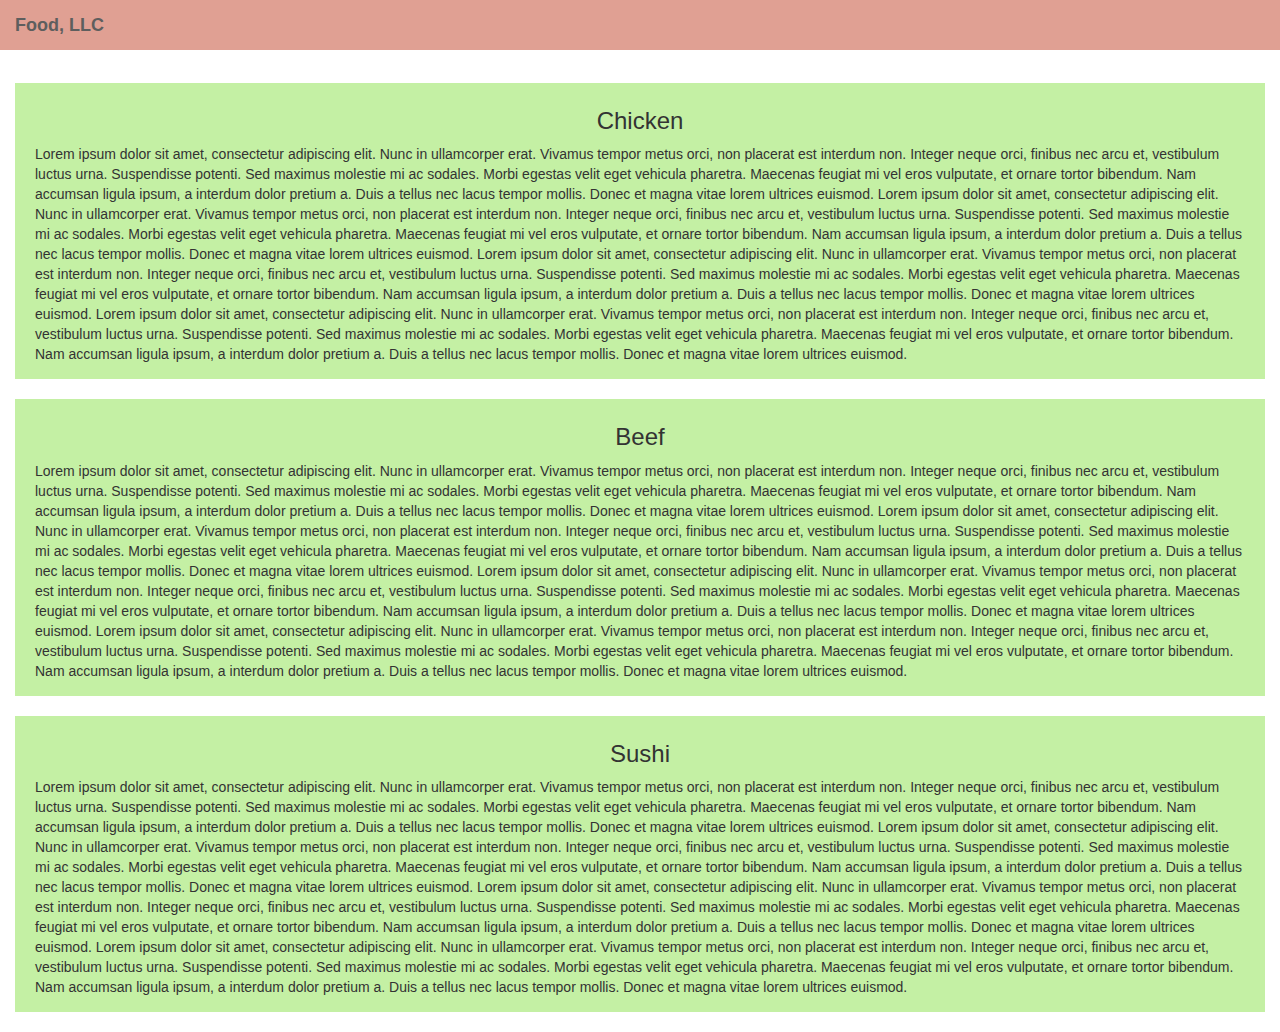
==== Module3/index.html @ 69b69a57 "Module 3 solution" ====
<!doctype html>
<html lang="en">
  <head>
    <meta charset="utf-8">
    <meta http-equiv="X-UA-Compatible" content="IE=edge">
    <meta name="viewport" content="width=device-width, initial-scale=1">


    <title>Module 3</title>
    <link rel="stylesheet" href="css/bootstrap.min.css">
    <link rel="stylesheet" href="css/styles.css">
  </head>
<body>

  <nav class="navbar navbar-default navbar-fixed-top">
    <div class="container-fluid">
      <div class="navbar-header">
        <button type="button" class="navbar-toggle collapsed" data-toggle="collapse" data-target="#navbar-menu" aria-expanded="false">
        <span class="sr-only">Toggle navigation</span>
        <span class="icon-bar"></span>
        <span class="icon-bar"></span>
        <span class="icon-bar"></span>
      </button>
      <a class="navbar-brand" href="#">Food, LLC</a>
      </div>

      
      <div class="collapse navbar-collapse" id="navbar-menu">
        <ul class="nav navbar-nav visible-xs">
          <li><a href="#chicken" class="text-center">Chicken <span class="sr-only">(current)</span></a></li>
          <li><a href="#beef" class="text-center">Beef</a></li>
          <li><a href="#sushi" class="text-center">Sushi</a></li>
        </ul>
      </div>
    </div>
  </nav>

  <h2 class="text-center">Our Menu</h2>

  <div class="container-fluid">
    <div class="row">
      <div class="col-xs-12">
        <div class="section">
          <h3 class="text-center" id="chicken">Chicken</h3>
          Lorem ipsum dolor sit amet, consectetur adipiscing elit. Nunc in ullamcorper erat. Vivamus tempor metus orci, non placerat est interdum non. Integer neque orci, finibus nec arcu et, vestibulum luctus urna. Suspendisse potenti. Sed maximus molestie mi ac sodales. Morbi egestas velit eget vehicula pharetra. Maecenas feugiat mi vel eros vulputate, et ornare tortor bibendum. Nam accumsan ligula ipsum, a interdum dolor pretium a. Duis a tellus nec lacus tempor mollis. Donec et magna vitae lorem ultrices euismod.
           Lorem ipsum dolor sit amet, consectetur adipiscing elit. Nunc in ullamcorper erat. Vivamus tempor metus orci, non placerat est interdum non. Integer neque orci, finibus nec arcu et, vestibulum luctus urna. Suspendisse potenti. Sed maximus molestie mi ac sodales. Morbi egestas velit eget vehicula pharetra. Maecenas feugiat mi vel eros vulputate, et ornare tortor bibendum. Nam accumsan ligula ipsum, a interdum dolor pretium a. Duis a tellus nec lacus tempor mollis. Donec et magna vitae lorem ultrices euismod.
            Lorem ipsum dolor sit amet, consectetur adipiscing elit. Nunc in ullamcorper erat. Vivamus tempor metus orci, non placerat est interdum non. Integer neque orci, finibus nec arcu et, vestibulum luctus urna. Suspendisse potenti. Sed maximus molestie mi ac sodales. Morbi egestas velit eget vehicula pharetra. Maecenas feugiat mi vel eros vulputate, et ornare tortor bibendum. Nam accumsan ligula ipsum, a interdum dolor pretium a. Duis a tellus nec lacus tempor mollis. Donec et magna vitae lorem ultrices euismod.
             Lorem ipsum dolor sit amet, consectetur adipiscing elit. Nunc in ullamcorper erat. Vivamus tempor metus orci, non placerat est interdum non. Integer neque orci, finibus nec arcu et, vestibulum luctus urna. Suspendisse potenti. Sed maximus molestie mi ac sodales. Morbi egestas velit eget vehicula pharetra. Maecenas feugiat mi vel eros vulputate, et ornare tortor bibendum. Nam accumsan ligula ipsum, a interdum dolor pretium a. Duis a tellus nec lacus tempor mollis. Donec et magna vitae lorem ultrices euismod.
          
        </div>
      </div>
      <div class="col-xs-12">
        <div class="section">
          <h3 class="text-center" id="beef">Beef</h3>
          Lorem ipsum dolor sit amet, consectetur adipiscing elit. Nunc in ullamcorper erat. Vivamus tempor metus orci, non placerat est interdum non. Integer neque orci, finibus nec arcu et, vestibulum luctus urna. Suspendisse potenti. Sed maximus molestie mi ac sodales. Morbi egestas velit eget vehicula pharetra. Maecenas feugiat mi vel eros vulputate, et ornare tortor bibendum. Nam accumsan ligula ipsum, a interdum dolor pretium a. Duis a tellus nec lacus tempor mollis. Donec et magna vitae lorem ultrices euismod.
           Lorem ipsum dolor sit amet, consectetur adipiscing elit. Nunc in ullamcorper erat. Vivamus tempor metus orci, non placerat est interdum non. Integer neque orci, finibus nec arcu et, vestibulum luctus urna. Suspendisse potenti. Sed maximus molestie mi ac sodales. Morbi egestas velit eget vehicula pharetra. Maecenas feugiat mi vel eros vulputate, et ornare tortor bibendum. Nam accumsan ligula ipsum, a interdum dolor pretium a. Duis a tellus nec lacus tempor mollis. Donec et magna vitae lorem ultrices euismod.
            Lorem ipsum dolor sit amet, consectetur adipiscing elit. Nunc in ullamcorper erat. Vivamus tempor metus orci, non placerat est interdum non. Integer neque orci, finibus nec arcu et, vestibulum luctus urna. Suspendisse potenti. Sed maximus molestie mi ac sodales. Morbi egestas velit eget vehicula pharetra. Maecenas feugiat mi vel eros vulputate, et ornare tortor bibendum. Nam accumsan ligula ipsum, a interdum dolor pretium a. Duis a tellus nec lacus tempor mollis. Donec et magna vitae lorem ultrices euismod.
             Lorem ipsum dolor sit amet, consectetur adipiscing elit. Nunc in ullamcorper erat. Vivamus tempor metus orci, non placerat est interdum non. Integer neque orci, finibus nec arcu et, vestibulum luctus urna. Suspendisse potenti. Sed maximus molestie mi ac sodales. Morbi egestas velit eget vehicula pharetra. Maecenas feugiat mi vel eros vulputate, et ornare tortor bibendum. Nam accumsan ligula ipsum, a interdum dolor pretium a. Duis a tellus nec lacus tempor mollis. Donec et magna vitae lorem ultrices euismod.
          
        </div>
      </div>
      <div class="col-xs-12">
        <div class="section">
          <h3 class="text-center" id="sushi">Sushi</h3>
          Lorem ipsum dolor sit amet, consectetur adipiscing elit. Nunc in ullamcorper erat. Vivamus tempor metus orci, non placerat est interdum non. Integer neque orci, finibus nec arcu et, vestibulum luctus urna. Suspendisse potenti. Sed maximus molestie mi ac sodales. Morbi egestas velit eget vehicula pharetra. Maecenas feugiat mi vel eros vulputate, et ornare tortor bibendum. Nam accumsan ligula ipsum, a interdum dolor pretium a. Duis a tellus nec lacus tempor mollis. Donec et magna vitae lorem ultrices euismod.
           Lorem ipsum dolor sit amet, consectetur adipiscing elit. Nunc in ullamcorper erat. Vivamus tempor metus orci, non placerat est interdum non. Integer neque orci, finibus nec arcu et, vestibulum luctus urna. Suspendisse potenti. Sed maximus molestie mi ac sodales. Morbi egestas velit eget vehicula pharetra. Maecenas feugiat mi vel eros vulputate, et ornare tortor bibendum. Nam accumsan ligula ipsum, a interdum dolor pretium a. Duis a tellus nec lacus tempor mollis. Donec et magna vitae lorem ultrices euismod.
            Lorem ipsum dolor sit amet, consectetur adipiscing elit. Nunc in ullamcorper erat. Vivamus tempor metus orci, non placerat est interdum non. Integer neque orci, finibus nec arcu et, vestibulum luctus urna. Suspendisse potenti. Sed maximus molestie mi ac sodales. Morbi egestas velit eget vehicula pharetra. Maecenas feugiat mi vel eros vulputate, et ornare tortor bibendum. Nam accumsan ligula ipsum, a interdum dolor pretium a. Duis a tellus nec lacus tempor mollis. Donec et magna vitae lorem ultrices euismod.
             Lorem ipsum dolor sit amet, consectetur adipiscing elit. Nunc in ullamcorper erat. Vivamus tempor metus orci, non placerat est interdum non. Integer neque orci, finibus nec arcu et, vestibulum luctus urna. Suspendisse potenti. Sed maximus molestie mi ac sodales. Morbi egestas velit eget vehicula pharetra. Maecenas feugiat mi vel eros vulputate, et ornare tortor bibendum. Nam accumsan ligula ipsum, a interdum dolor pretium a. Duis a tellus nec lacus tempor mollis. Donec et magna vitae lorem ultrices euismod.
          
        </div>
      </div>
    </div>
  </div>

  <!-- jQuery (Bootstrap JS plugins depend on it) -->
  <script src="js/jquery-1.11.3.min.js"></script>
  <script src="js/bootstrap.min.js"></script>
  <script src="js/script.js"></script>
</body>
</html>
---- Module3/css/styles.css ----
.navbar.navbar-default {
  background-color: #E0A093;
  border-radius: 0;
  border:none;
}
.navbar-default .navbar-brand {
  color: black;
  font-weight: bold;
}
.navbar-default .navbar-toggle.collapsed {
  border-color: black;
}
.navbar-default .navbar-toggle.collapsed .icon-bar {
  background-color: black;
}
.navbar-default .navbar-toggle.collapsed:hover,
.navbar-default .navbar-toggle {
  border-color: white;
}

.navbar-default .navbar-toggle:hover .icon-bar,
.navbar-default .navbar-toggle .icon-bar {
  background-color: white;
}

#navbar-menu li {
  border: 1px solid gray;
}

h2 {
  margin-bottom: 30px;
}

div.section {
  background-color: #C4F0A4;
  padding: 5px 20px 15px 20px;
  margin-bottom: 20px;
}

@media (max-width: 768px) {
  #navbar-menu {
    background-color: white;
  }
.navbar.navbar-default {
  background-color: #E0A093;
  border-radius: 0;
  border: none;
}
.navbar-default .navbar-brand {
  color: black;
  font-weight: bold;
}
.navbar-default .navbar-toggle.collapsed {
  border-color: black;
}
.navbar-default .navbar-toggle.collapsed .icon-bar {
  background-color: black;
}
.navbar-default .navbar-toggle.collapsed:hover,
.navbar-default .navbar-toggle {
  border-color: white;
}

.navbar-default .navbar-toggle:hover .icon-bar,
.navbar-default .navbar-toggle .icon-bar {
  background-color: white;
}

#navbar-menu li {
  border: 1px solid gray;
}

h2 {
  margin-bottom: 30px;
}

div.section {
  background-color: #C4F0A4;
  padding: 5px 20px 15px 20px;
  margin-bottom: 20px;
}

@media (max-width: 768px) {
  #navbar-menu {
    background-color: white;
  }
}
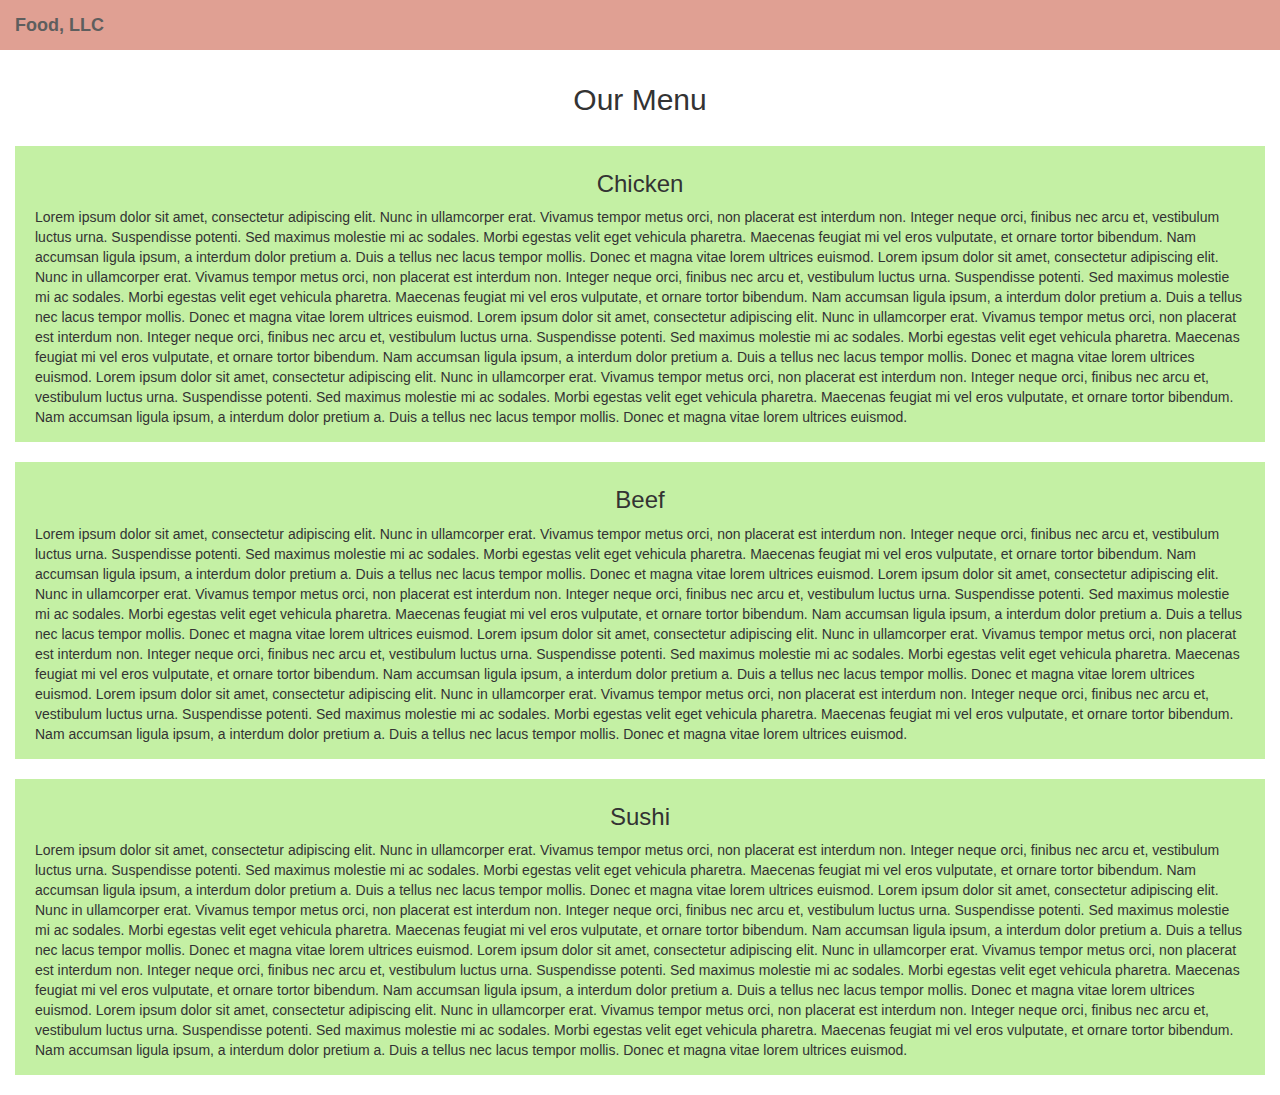
==== commit f7db780f: "Our Menu header added" ====
--- a/Module3/index.html
+++ b/Module3/index.html
@@ -12,6 +12,7 @@
   </head>
 <body>
 
+<h2 class="text-center">Our Menu</h2>		
   <nav class="navbar navbar-default navbar-fixed-top">
     <div class="container-fluid">
       <div class="navbar-header">
